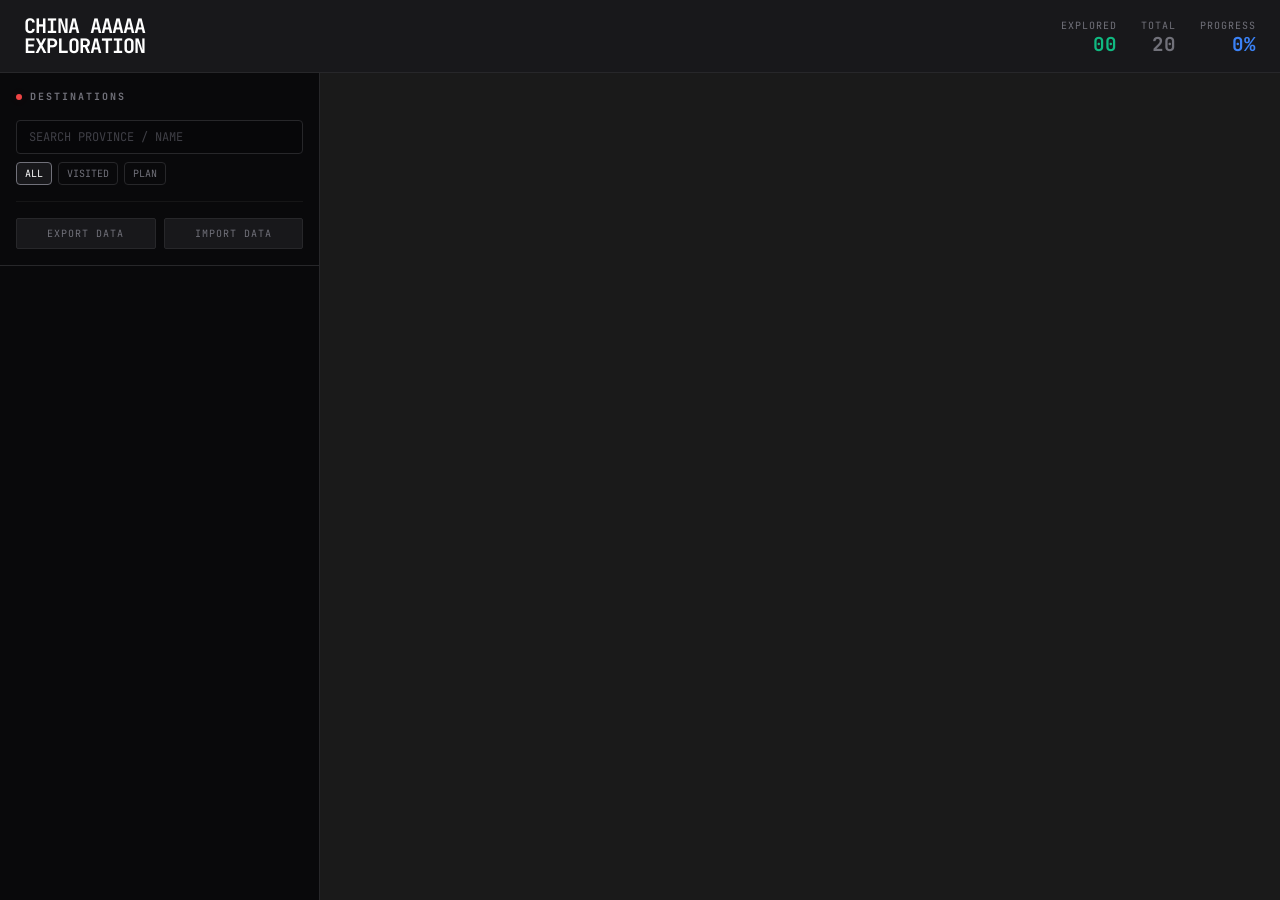
==== index.html @ 16313634 "feat: add 5A spot preview on hover" ====
<!DOCTYPE html>
<html lang="zh-CN">

<head>
    <meta charset="UTF-8">
    <meta name="viewport" content="width=device-width, initial-scale=1.0">
    <title>5A 探索 | CHINA 5A EXPLORATION</title>
    <link rel="stylesheet" href="https://unpkg.com/leaflet@1.9.4/dist/leaflet.css"
        integrity="sha256-p4NxAoJBhIIN+hmNHrzRCf9tD/miZyoHS5obTRR9BMY=" crossorigin="" />
    <link rel="stylesheet" href="src/styles.css">
    <link rel="preconnect" href="https://fonts.googleapis.com">
    <link rel="preconnect" href="https://fonts.gstatic.com" crossorigin>
    <link
        href="https://fonts.googleapis.com/css2?family=Inter:wght@400;500;600&family=JetBrains+Mono:wght@400;700&family=Noto+Sans+SC:wght@400;500;700&display=swap"
        rel="stylesheet">
    <script src="https://unpkg.com/leaflet@1.9.4/dist/leaflet.js"
        integrity="sha256-20nQCchB9co0qIjJZRGuk2/Z9VM+kNiyxNV1lvTlZBo=" crossorigin=""></script>
</head>

<body>
    <div class="grid-container">
        <!-- Header Section -->
        <header class="header">
            <h1 class="brand">CHINA AAAAA<br>EXPLORATION</h1>
            <div class="stats-container">
                <div class="stat-item">
                    <span class="stat-label">EXPLORED</span>
                    <span class="stat-value" id="explored-count">00</span>
                </div>
                <div class="stat-item">
                    <span class="stat-label">TOTAL</span>
                    <span class="stat-value" id="total-count">20</span>
                </div>
                <div class="stat-item percent">
                    <span class="stat-label">PROGRESS</span>
                    <span class="stat-value" id="progress-percent">0%</span>
                </div>
            </div>
        </header>

        <!-- Sidebar / List Section -->
        <aside class="sidebar">
            <div class="sidebar-header">
                <h2>DESTINATIONS</h2>
                <div class="search-container">
                    <input type="text" id="search-input" class="search-input" placeholder="SEARCH PROVINCE / NAME">
                </div>
                <div class="filter-controls">
                    <button class="filter-btn active" data-filter="all">ALL</button>
                    <button class="filter-btn" data-filter="visited">VISITED</button>
                    <button class="filter-btn" data-filter="unvisited">PLAN</button>
                </div>
                <div class="data-controls">
                    <button class="action-btn-small" id="export-btn">EXPORT DATA</button>
                    <button class="action-btn-small" id="import-btn">IMPORT DATA</button>
                    <input type="file" id="import-input" style="display: none" accept=".json">
                </div>
            </div>
            <div class="attraction-list" id="attraction-list">
                <!-- List items will be injected here -->
            </div>
        </aside>

        <!-- Map Section -->
        <main class="map-container">
            <div id="map"></div>
        </main>
    </div>

    <!-- Detail Modal -->
    <dialog id="detail-modal" class="modal">
        <div class="modal-content">
            <button class="close-btn" id="close-modal">✕</button>
            <div class="modal-grid">
                <div class="modal-image">
                    <img id="modal-img" src="" alt="">
                </div>
                <div class="modal-info">
                    <div class="modal-header">
                        <span class="modal-id" id="modal-id">01</span>
                        <h2 id="modal-title">TITLE</h2>
                        <span class="modal-location" id="modal-location">LOCATION</span>
                    </div>
                    <p class="modal-desc" id="modal-desc">Description</p>
                    <div class="modal-actions">
                        <button class="action-btn" id="mark-visited-btn">MARK AS VISITED / 打卡</button>
                    </div>
                </div>
            </div>
        </div>
    </dialog>

    <script type="module" src="src/app.js"></script>
</body>

</html>
---- src/styles.css ----
/* 🎨 Atelier Qin Design System (v1.0) Implementation */
/* Signal over Noise. Density is Power. Grid is Law. */

:root {
    /* --- ZINC PALETTE --- */
    --bg-void: #09090b;
    /* Zinc 950 */
    --bg-surface: #18181b;
    /* Zinc 900 */
    --bg-surface-t: rgba(24, 24, 27, 0.5);
    /* Zinc 900 / 50% */
    --bg-deep: rgba(0, 0, 0, 0.2);

    --border-structure: #27272a;
    /* Zinc 800 */
    --border-active: #3f3f46;
    /* Zinc 700 */
    --border-subtle: rgba(255, 255, 255, 0.05);

    --text-primary: #e4e4e7;
    /* Zinc 200 */
    --text-head: #ffffff;
    /* White */
    --text-secondary: #71717a;
    /* Zinc 500 */

    /* --- SIGNAL COLORS --- */
    --signal-emerald: #10b981;
    /* Success / Live */
    --signal-emerald-dim: rgba(16, 185, 129, 0.1);
    --signal-red: #ef4444;
    /* Error / Defcon */
    --signal-red-dim: rgba(239, 68, 68, 0.1);
    --signal-amber: #f59e0b;
    /* Warning / Build */
    --signal-blue: #3b82f6;
    /* Network / Link */
    --signal-purple: #a855f7;
    /* Magic */

    /* --- TYPOGRAPHY --- */
    --font-sans: 'Inter', system-ui, -apple-system, sans-serif;
    --font-mono: 'JetBrains Mono', 'Roboto Mono', monospace;

    /* --- LAYOUT --- */
    --grid-unit: 4px;
    --spacing-xs: 4px;
    --spacing-sm: 8px;
    --spacing-md: 16px;
    --spacing-lg: 24px;
    --spacing-xl: 32px;
}

/* --- RESET & BASE --- */
* {
    margin: 0;
    padding: 0;
    box-sizing: border-box;
    -webkit-font-smoothing: antialiased;
    -moz-osx-font-smoothing: grayscale;
}

body {
    font-family: var(--font-sans);
    background-color: var(--bg-void);
    color: var(--text-primary);
    height: 100vh;
    overflow: hidden;
    line-height: 1.5;
    font-size: 14px;
}

/* --- UTILITIES --- */
.font-mono {
    font-family: var(--font-mono);
}

.text-xs {
    font-size: 12px;
}

.text-xxs {
    font-size: 10px;
    text-transform: uppercase;
    letter-spacing: 0.1em;
}

.text-secondary {
    color: var(--text-secondary);
}

.text-emerald {
    color: var(--signal-emerald);
}

.text-blue {
    color: var(--signal-blue);
}

/* --- LAYOUT GRID --- */
.grid-container {
    display: grid;
    grid-template-columns: 320px 1fr;
    /* Increased density: 350px -> 320px */
    grid-template-rows: auto 1fr;
    height: 100vh;
    width: 100vw;
}

/* --- HEADER MODULE --- */
.header {
    grid-column: 1 / -1;
    background-color: var(--bg-surface);
    border-bottom: 1px solid var(--border-structure);
    padding: var(--spacing-md) var(--spacing-lg);
    display: flex;
    justify-content: space-between;
    align-items: center;
    /* Centered alignment for cleaner look */
    z-index: 10;
}

.brand {
    font-family: var(--font-mono);
    font-weight: 700;
    font-size: 1.25rem;
    letter-spacing: -1px;
    line-height: 1;
    color: var(--text-head);
    text-transform: uppercase;
}

.brand span {
    color: var(--text-secondary);
}

.stats-container {
    display: flex;
    gap: var(--spacing-lg);
}

.stat-item {
    display: flex;
    flex-direction: column;
    align-items: flex-end;
    justify-content: flex-end;
}

.stat-label {
    font-family: var(--font-mono);
    font-size: 10px;
    color: var(--text-secondary);
    text-transform: uppercase;
    letter-spacing: 1px;
    margin-bottom: 2px;
}

.stat-value {
    font-family: var(--font-mono);
    font-size: 1.2rem;
    font-weight: 700;
    color: var(--text-head);
    line-height: 1;
}

/* Signal Colors for Stats */
#explored-count {
    color: var(--signal-emerald);
}

#total-count {
    color: var(--text-secondary);
}

#progress-percent {
    color: var(--signal-blue);
}

/* --- SIDEBAR MODULE --- */
.sidebar {
    background-color: var(--bg-void);
    /* Void background for deep contrast */
    border-right: 1px solid var(--border-structure);
    display: flex;
    flex-direction: column;
    overflow: hidden;
}

.sidebar-header {
    padding: var(--spacing-md);
    background-color: var(--bg-void);
    border-bottom: 1px solid var(--border-structure);
    /* decorative accent line logic would go here if not simple border */
}

.sidebar-header h2 {
    font-family: var(--font-mono);
    font-size: 10px;
    font-weight: 700;
    letter-spacing: 2px;
    color: var(--text-secondary);
    text-transform: uppercase;
    margin-bottom: var(--spacing-md);
    display: flex;
    align-items: center;
    gap: 8px;
}

.sidebar-header h2::before {
    content: '';
    display: block;
    width: 6px;
    height: 6px;
    background: var(--signal-red);
    /* Active signal */
    border-radius: 50%;
    box-shadow: 0 0 8px var(--signal-red-dim);
}

/* Search Input - Deep Void Style */
.search-container {
    margin-bottom: var(--spacing-sm);
}

.search-input {
    width: 100%;
    background-color: var(--bg-deep);
    border: 1px solid var(--border-structure);
    color: var(--text-primary);
    padding: 8px 12px;
    font-family: var(--font-mono);
    font-size: 12px;
    border-radius: 4px;
    outline: none;
    transition: all 0.2s;
    text-transform: uppercase;
}

.search-input:focus {
    border-color: var(--text-secondary);
    background-color: rgba(255, 255, 255, 0.05);
}

.search-input::placeholder {
    color: var(--border-active);
}

/* Filter Buttons - Signal Tags */
.filter-controls {
    display: flex;
    gap: 6px;
}

.filter-btn {
    background: transparent;
    border: 1px solid var(--border-structure);
    color: var(--text-secondary);
    padding: 4px 8px;
    font-family: var(--font-mono);
    font-size: 10px;
    cursor: pointer;
    text-transform: uppercase;
    border-radius: 4px;
    transition: all 0.2s;
}

.filter-btn:hover {
    border-color: var(--text-secondary);
    color: var(--text-primary);
}

.filter-btn.active {
    background-color: var(--bg-surface);
    border-color: var(--text-secondary);
    color: var(--text-head);
}

/* List Items - Data Row Pattern */
.attraction-list {
    flex: 1;
    overflow-y: auto;
}

.list-item {
    padding: 10px var(--spacing-md);
    border-bottom: 1px solid var(--border-subtle);
    cursor: pointer;
    transition: background 0.15s;
    display: flex;
    justify-content: space-between;
    align-items: center;
}

.list-item:hover {
    background-color: var(--bg-surface);
}

.list-item.active {
    background-color: var(--bg-surface);
    border-left: 2px solid var(--signal-emerald);
    /* Active Indicator */
}

.item-info {
    display: flex;
    flex-direction: column;
    gap: 2px;
}

.item-name {
    font-family: var(--font-sans);
    font-weight: 500;
    font-size: 13px;
    color: var(--text-primary);
}

.item-location {
    font-family: var(--font-mono);
    font-size: 10px;
    color: var(--text-secondary);
}

/* Status Indicator */
.item-status {
    width: 6px;
    height: 6px;
    border-radius: 50%;
    width: 6px;
    height: 6px;
    border-radius: 50%;
    background-color: var(--text-primary);
    /* White/Zinc-200 for visibility */
    opacity: 0.3;
    /* Subtle but visible */
}

.list-item:hover .item-status {
    opacity: 1;
    /* Prominent on hover */
    background-color: var(--text-head);
    box-shadow: 0 0 4px rgba(255, 255, 255, 0.5);
}

.list-item.visited .item-status {
    background-color: var(--signal-emerald);
    box-shadow: 0 0 6px var(--signal-emerald-dim);
}

/* --- MAP --- */
.map-container {
    background-color: #1a1a1a;
    /* Fallback */
    position: relative;
    overflow: hidden;
}

/* Dark Mode Map Filter */
.leaflet-layer,
.leaflet-control-zoom-in,
.leaflet-control-zoom-out,
.leaflet-control-attribution {
    filter: invert(100%) hue-rotate(180deg) brightness(95%) contrast(90%) grayscale(20%);
}

/* Re-invert map controls if needed, but usually looks ok inverted */

#map {
    width: 100%;
    height: 100%;
    z-index: 1;
}

/* Custom Marker */
.custom-marker {
    background: transparent;
}

.marker-pin {
    width: 12px;
    height: 12px;
    background-color: var(--signal-emerald);
    border: 2px solid var(--bg-void);
    /* Dark border for separation */
    border-radius: 50%;
    box-shadow: 0 0 10px var(--signal-emerald-dim);
    transition: transform 0.2s;
}

.marker-pin.unvisited {
    background-color: var(--text-head);
    /* White for unvisited */
    box-shadow: 0 0 4px rgba(255, 255, 255, 0.3);
    box-shadow: none;
}

.marker-pin:hover {
    transform: scale(1.5);
    background-color: var(--signal-blue);
    /* Hover highlight */
}

/* --- PREVIEW TOOLTIP --- */
.leaflet-tooltip.custom-tooltip {
    background: var(--bg-surface-t);
    border: 1px solid var(--border-active);
    backdrop-filter: blur(12px);
    -webkit-backdrop-filter: blur(12px);
    box-shadow: 0 8px 16px rgba(0, 0, 0, 0.4);
    padding: 6px 12px;
    border-radius: 4px;
    color: var(--text-head);
    font-family: var(--font-sans);
}

/* Hide default leaflet tooltip arrow */
.leaflet-tooltip.custom-tooltip::before,
.leaflet-tooltip-top.custom-tooltip::before,
.leaflet-tooltip-bottom.custom-tooltip::before,
.leaflet-tooltip-left.custom-tooltip::before,
.leaflet-tooltip-right.custom-tooltip::before {
    display: none !important;
}

.preview-card {
    display: flex;
    align-items: center;
    gap: 8px;
}

.preview-id {
    font-family: var(--font-mono);
    color: var(--text-secondary);
    font-size: 11px;
}

.preview-name {
    font-weight: 500;
    font-size: 13px;
    letter-spacing: 0.5px;
}

/* --- MODAL (GLASSMORPHISM) --- */
.modal {
    margin: auto;
    padding: 0;
    border: none;
    background: transparent;
    max-width: 900px;
    width: 90%;
    color: var(--text-primary);
}

.modal::backdrop {
    background: rgba(0, 0, 0, 0.8);
    backdrop-filter: blur(4px);
}

.modal-content {
    background: var(--bg-surface-t);
    border: 1px solid var(--border-active);
    backdrop-filter: blur(12px);
    box-shadow: 0 24px 48px rgba(0, 0, 0, 0.5);
    display: flex;
    overflow: hidden;
    position: relative;
    border-radius: 4px;
    /* Minimal radius */
}

.close-btn {
    position: absolute;
    top: var(--spacing-md);
    right: var(--spacing-md);
    background: rgba(0, 0, 0, 0.3);
    border: 1px solid var(--border-subtle);
    color: var(--text-primary);
    width: 32px;
    height: 32px;
    display: flex;
    align-items: center;
    justify-content: center;
    cursor: pointer;
    z-index: 20;
    transition: all 0.2s;
    font-family: var(--font-mono);
}

.close-btn:hover {
    background: var(--signal-red);
    border-color: var(--signal-red);
    color: white;
}

.modal-grid {
    display: grid;
    grid-template-columns: 1.2fr 1fr;
    width: 100%;
}

.modal-image {
    border-right: 1px solid var(--border-subtle);
    background: var(--bg-void);
}

.modal-image img {
    width: 100%;
    height: 100%;
    object-fit: cover;
    opacity: 0.9;
}

.modal-info {
    padding: var(--spacing-xl);
    display: flex;
    flex-direction: column;
    justify-content: space-between;
}

.modal-header {
    margin-bottom: var(--spacing-lg);
}

.modal-id {
    font-family: var(--font-mono);
    font-size: 4rem;
    font-weight: 700;
    color: rgba(255, 255, 255, 0.05);
    line-height: 0.8;
    display: block;
    margin-bottom: var(--spacing-sm);
    letter-spacing: -4px;
}

.modal-title {
    font-family: var(--font-sans);
    font-size: 1.8rem;
    font-weight: 700;
    color: var(--text-head);
    margin-bottom: var(--spacing-xs);
    letter-spacing: -0.5px;
}

.modal-location {
    font-family: var(--font-mono);
    font-size: 12px;
    color: var(--signal-blue);
    /* Accent */
    text-transform: uppercase;
    letter-spacing: 1px;
    display: flex;
    align-items: center;
    gap: 4px;
}

.modal-location::before {
    content: 'LOCATION:';
    color: var(--text-secondary);
}

.modal-desc {
    font-size: 14px;
    line-height: 1.8;
    color: var(--text-primary);
    margin-top: var(--spacing-md);
    font-weight: 400;
    opacity: 0.9;
}

.modal-actions {
    margin-top: var(--spacing-xl);
}

.action-btn {
    width: 100%;
    padding: 12px;
    background-color: transparent;
    border: 1px solid var(--border-active);
    color: var(--text-primary);
    font-family: var(--font-mono);
    font-size: 11px;
    font-weight: 700;
    cursor: pointer;
    text-transform: uppercase;
    letter-spacing: 1.5px;
    transition: all 0.2s;
}

.action-btn:hover {
    border-color: var(--signal-emerald);
    color: var(--signal-emerald);
    background: var(--signal-emerald-dim);
}

.action-btn.visited {
    background-color: var(--signal-emerald);
    border-color: var(--signal-emerald);
    color: var(--bg-void);
}

/* Data Controls */
.data-controls {
    display: grid;
    grid-template-columns: 1fr 1fr;
    gap: 8px;
    margin-top: 16px;
    padding-top: 16px;
    border-top: 1px solid var(--border-subtle);
}

.action-btn-small {
    background: var(--bg-surface);
    border: 1px solid var(--border-structure);
    color: var(--text-secondary);
    padding: 8px 0;
    font-family: var(--font-mono);
    font-size: 10px;
    cursor: pointer;
    text-transform: uppercase;
    letter-spacing: 0.1em;
    /* tracking-widest */
    border-radius: 2px;
    transition: all 0.2s;
    display: flex;
    justify-content: center;
    align-items: center;
}

.action-btn-small:hover {
    border-color: var(--text-primary);
    background: var(--border-structure);
    color: var(--text-head);
}

/* Specific button variants */
#export-btn:hover {
    border-color: var(--signal-blue);
    color: var(--signal-blue);
    background: rgba(59, 130, 246, 0.1);
}

#import-btn:hover {
    border-color: var(--signal-emerald);
    color: var(--signal-emerald);
    background: rgba(16, 185, 129, 0.1);
}
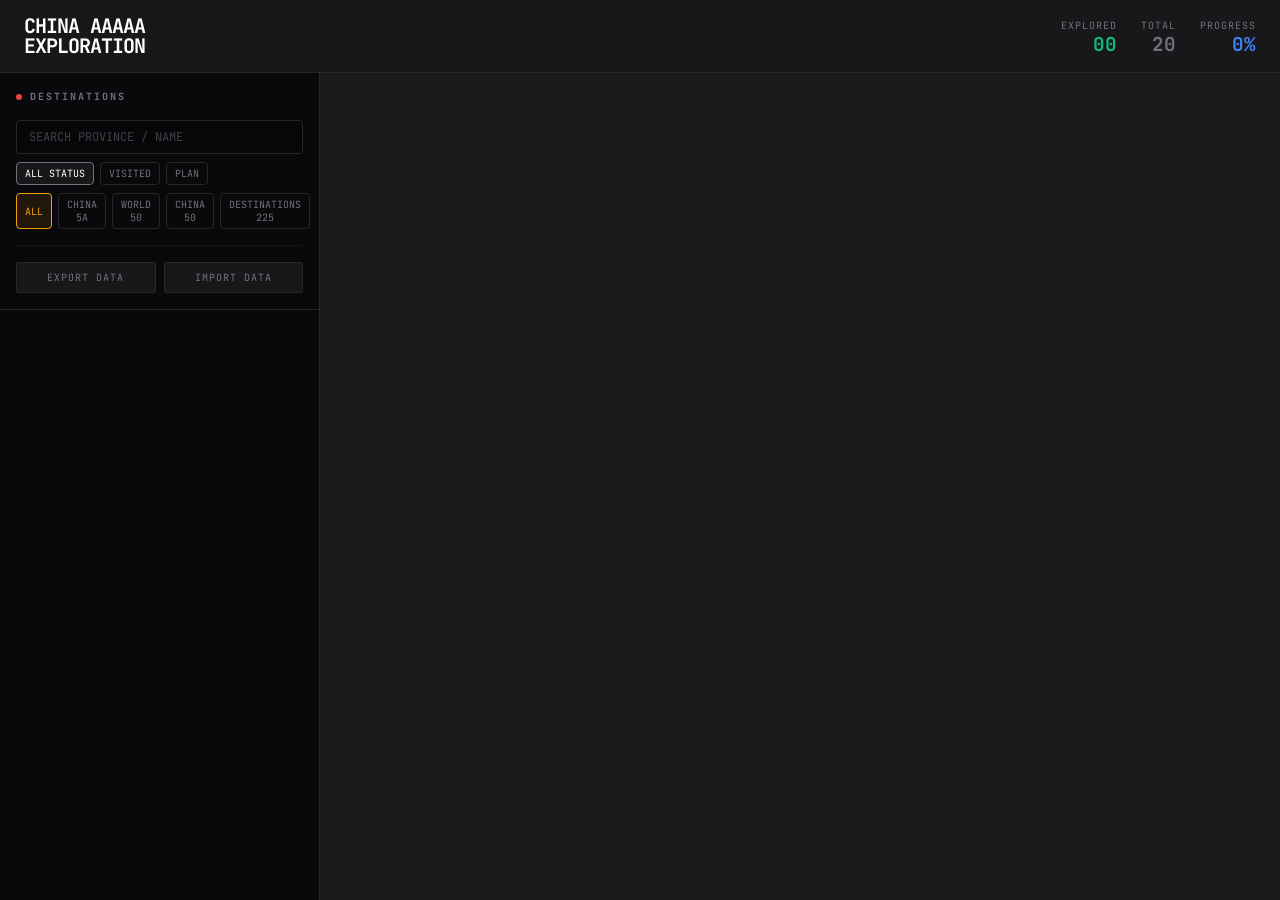
==== commit 6c92d00b: "feat: Integrate Destinations 225, optimize China 5A dataset to 359 spots, and reorganize project str" ====
--- a/index.html
+++ b/index.html
@@ -46,9 +46,17 @@
                     <input type="text" id="search-input" class="search-input" placeholder="SEARCH PROVINCE / NAME">
                 </div>
                 <div class="filter-controls">
-                    <button class="filter-btn active" data-filter="all">ALL</button>
+                    <button class="filter-btn active" data-filter="all">ALL STATUS</button>
                     <button class="filter-btn" data-filter="visited">VISITED</button>
                     <button class="filter-btn" data-filter="unvisited">PLAN</button>
+                </div>
+                <!-- Category Filters -->
+                <div class="category-controls" style="display: flex; gap: 6px; margin-top: 8px;">
+                    <button class="category-btn active" data-category="all">ALL</button>
+                    <button class="category-btn" data-category="5A">CHINA 5A</button>
+                    <button class="category-btn" data-category="natgeo_world">WORLD 50</button>
+                    <button class="category-btn" data-category="natgeo_china">CHINA 50</button>
+                    <button class="category-btn" data-category="natgeo_225">DESTINATIONS 225</button>
                 </div>
                 <div class="data-controls">
                     <button class="action-btn-small" id="export-btn">EXPORT DATA</button>
--- a/src/styles.css
+++ b/src/styles.css
@@ -275,6 +275,59 @@
     color: var(--text-head);
 }
 
+/* Category Filters */
+.category-btn {
+    background: transparent;
+    border: 1px solid var(--border-structure);
+    color: var(--text-secondary);
+    padding: 4px 8px;
+    font-family: var(--font-mono);
+    font-size: 10px;
+    cursor: pointer;
+    text-transform: uppercase;
+    border-radius: 4px;
+    transition: all 0.2s;
+    flex: 1;
+}
+
+.category-btn:hover {
+    border-color: var(--signal-amber);
+    color: var(--signal-amber);
+}
+
+.category-btn.active {
+    background-color: rgba(245, 158, 11, 0.1);
+    border-color: var(--signal-amber);
+    color: var(--signal-amber);
+}
+
+/* Category Badges */
+.badge-container {
+    display: flex;
+    gap: 4px;
+}
+
+.category-badge {
+    padding: 1px 4px;
+    font-family: var(--font-mono);
+    font-size: 8px;
+    border-radius: 2px;
+    text-transform: uppercase;
+    font-weight: 700;
+}
+
+.badge-5a {
+    background: rgba(239, 68, 68, 0.15);
+    color: var(--signal-red);
+    border: 1px solid rgba(239, 68, 68, 0.3);
+}
+
+.badge-natgeo {
+    background: rgba(245, 158, 11, 0.15);
+    color: var(--signal-amber);
+    border: 1px solid rgba(245, 158, 11, 0.3);
+}
+
 /* List Items - Data Row Pattern */
 .attraction-list {
     flex: 1;
